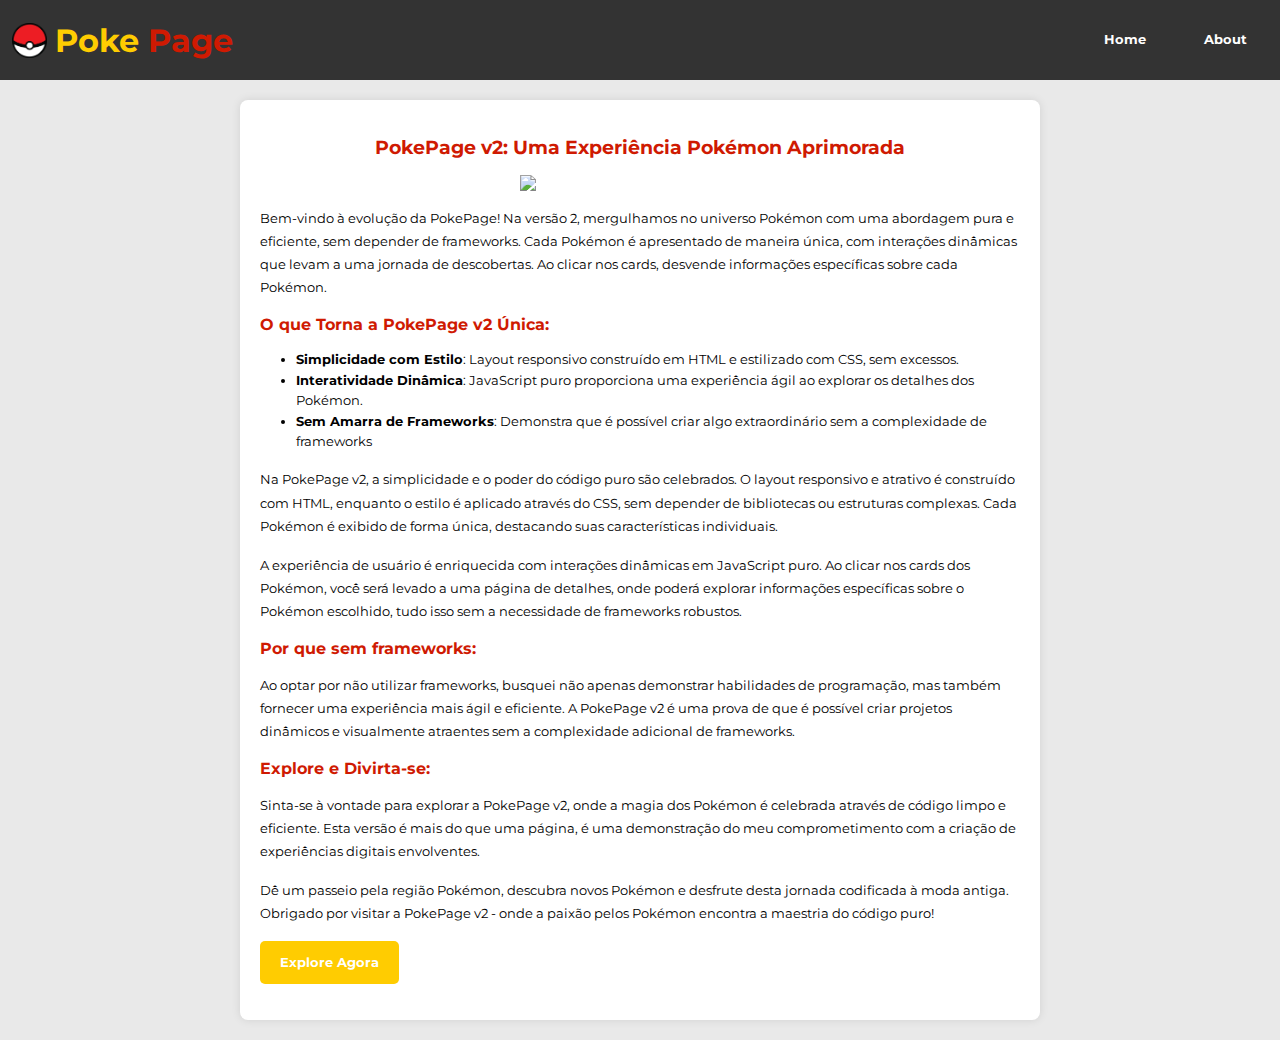
==== about.html @ 0541a3fd "projeto fase 1" ====
<!DOCTYPE html>
<html lang="en">

<head>
    <meta charset="UTF-8">
    <meta http-equiv="X-UA-Compatible" content="IE=edge">
    <meta name="viewport" content="width=device-width, initial-scale=1.0">
    <link rel="stylesheet" href="https://cdnjs.cloudflare.com/ajax/libs/font-awesome/6.5.1/css/all.min.css"
        integrity="sha512-DTOQO9RWCH3ppGqcWaEA1BIZOC6xxalwEsw9c2QQeAIftl+Vegovlnee1c9QX4TctnWMn13TZye+giMm8e2LwA=="
        crossorigin="anonymous" referrerpolicy="no-referrer" />
    <link rel="stylesheet" href="css/about.css">
    <title>Pokedex PureJS - About</title>
</head>

<body>

    <nav class="navbar">
        <div class="first_nav">
            <img src="images/4.png" alt="logo">
            <h1 class="navbar-title">
                <span class="bg-color-font-1">Poke</span>
                <span class="bg-color-font-2">Page</span>
            </h1>
        </div>

        <ul class="link_itens">
            <li>
                <a href="index.html">Home</a>
            </li>
            <li>
                <a href="about.html">About</a>
            </li>
        </ul>
    </nav>

    <div class="container">
        <section class="about">
            <aside>
                <h3 class="title text-center">PokePage v2: Uma Experiência Pokémon Aprimorada</h3>
                <div class="poke-img">
                    <img id="pokeImage" class="poke-img" src="https://raw.githubusercontent.com/PokeAPI/sprites/master/sprites/pokemon/other/home/1.png">
                </div>

                <p>Bem-vindo à evolução da PokePage! Na versão 2, mergulhamos no universo Pokémon com uma abordagem pura
                    e eficiente, sem depender de frameworks. Cada Pokémon é apresentado de maneira única, com interações
                    dinâmicas que levam a uma jornada de descobertas. Ao clicar nos cards, desvende informações
                    específicas sobre cada Pokémon.</p>

                <h4 class="title">O que Torna a PokePage v2 Única:</h4>

                <ul class="ms-3">
                    <li><strong>Simplicidade com Estilo</strong>: Layout responsivo construído em HTML e estilizado com
                        CSS, sem excessos.</li>
                    <li><strong>Interatividade Dinâmica</strong>: JavaScript puro proporciona uma experiência ágil ao
                        explorar os detalhes dos Pokémon.</li>
                    <li><strong>Sem Amarra de Frameworks</strong>: Demonstra que é possível criar algo extraordinário
                        sem a complexidade de frameworks</li>
                </ul>

                <p class="ms-4">Na PokePage v2, a simplicidade e o poder do código puro são celebrados. O layout
                    responsivo e
                    atrativo é
                    construído com HTML, enquanto o estilo é aplicado através do CSS, sem depender de bibliotecas ou
                    estruturas complexas. Cada Pokémon é exibido de forma única, destacando suas características
                    individuais.</p>

                <p>A experiência de usuário é enriquecida com interações dinâmicas em JavaScript puro. Ao clicar nos
                    cards
                    dos Pokémon, você será levado a uma página de detalhes, onde poderá explorar informações específicas
                    sobre o Pokémon escolhido, tudo isso sem a necessidade de frameworks robustos.</p>

                <h4>Por que sem frameworks:</h4>

                <p>Ao optar por não utilizar frameworks, busquei não apenas demonstrar habilidades de programação, mas
                    também fornecer uma experiência mais ágil e eficiente. A PokePage v2 é uma prova de que é possível
                    criar
                    projetos dinâmicos e visualmente atraentes sem a complexidade adicional de frameworks.</p>

                <h4>Explore e Divirta-se:</h4>

                <p>Sinta-se à vontade para explorar a PokePage v2, onde a magia dos Pokémon é celebrada através de
                    código
                    limpo e eficiente. Esta versão é mais do que uma página, é uma demonstração do meu comprometimento
                    com a
                    criação de experiências digitais envolventes.</p>

                <p>Dê um passeio pela região Pokémon, descubra novos Pokémon e desfrute desta jornada codificada à moda
                    antiga. Obrigado por visitar a PokePage v2 - onde a paixão pelos Pokémon encontra a maestria do
                    código
                    puro!</p>

                <p>
                    <a href="index" class="cta-button">Explore Agora</a>
                </p>
            </aside>
        </section>
    </div>

    <script>
        function getRandomPokemonId() {
            return Math.floor(Math.random() * 999) + 1;
        }

        function updatePokemonImage() {
            const pokeImage = document.getElementById('pokeImage');
            const randomPokemonId = getRandomPokemonId();

            pokeImage.src = `https://raw.githubusercontent.com/PokeAPI/sprites/master/sprites/pokemon/other/home/${randomPokemonId}.png`;
        }

        setInterval(updatePokemonImage, 8000);
    </script>

</body>

</html>
---- css/about.css ----
@import url('https://fonts.googleapis.com/css2?family=Montserrat:ital,wght@0,100..900;1,100..900&display=swap');

* {
    padding: 0;
    margin: 0;
    box-sizing: border-box;
}

body,
html {
    font-family: "Montserrat", sans-serif;
    background-color: #e9e9e9;
}

a {
    text-decoration: none;
}

.ms-3 {
    margin-left: 2.25rem;
}

.container {
    max-width: var(--mx-width, 1200px);
    padding: 0 var(--gutter, 15px);
    margin: 0 auto;
}

/* NAVBAR */
.navbar {
    display: flex;
    height: 80px;
    justify-content: space-between;
    align-items: center;
    padding: 0.75em;
    margin-bottom: 0.8rem;
    background-color: #333;
    color: #FFF;
    position: sticky;
    left: 0;
    top: 0;
    width: 100%;
    z-index: 2;
}

.first_nav {
    display: flex;
    justify-content: center;
    align-items: center;
}

.first_nav img {
    width: 35px;
    height: 35px;
}

.first_nav h1 {
    margin-left: 0.5rem;
}

.link_itens {
    display: flex;
    margin: 0 1rem;
    list-style: none;
}

.link_itens li {
    margin-left: 3rem;
}

.link_itens a {
    text-decoration: none;
    color: #FFF;
    padding: 5px;
    transition: all .4s ease-in;
    border-bottom: 1px solid transparent;
    cursor: pointer;
}

.link_itens a:hover {
    border-color: #ffcc01;
    color: #ffcc01;
}

.bg-color-font-1,
.bg-color-font-2,
.navbar-title {
    margin: 0;
    padding: 0;
}

.bg-color-font-1 {
    color: #ffcc01;
}

.bg-color-font-2 {
    color: #cf1a02;
}

/* ABOUT */
section {
    max-width: 800px;
    margin: 20px auto;
    padding: 20px;
    background-color: #fff;
    border-radius: 8px;
    box-shadow: 0 0 10px rgba(0, 0, 0, 0.1);
}

h3,
h4 {
    color: #cf1a02;
}

p,
li {
    font-size: .8em;
    line-height: 1.6;
    margin: 0;
}

a {
    color: #007bff;
    text-decoration: none;
    font-weight: bold;
}

a:hover {
    text-decoration: underline;
}

.cta-button {
    display: inline-block;
    padding: 10px 20px;
    background-color: #ffcc01;
    color: #fff;
    text-decoration: none;
    border-radius: 5px;
    transition: background-color 0.3s ease;
}

.cta-button:hover {
    background-color: #8e7306;
}

/* git */
.text-center {
    text-align: center;
}

.about h1 {
    font-size: 30px;
}

.about p {
    /* max-width: 750px; */
    margin: 1rem auto;
    line-height: 1.8;
}

.about .title {
    margin: 1rem 0;
}

.about img {
    width: 240px;
}

.poke-img {
    display: flex;
    justify-content: center;
}
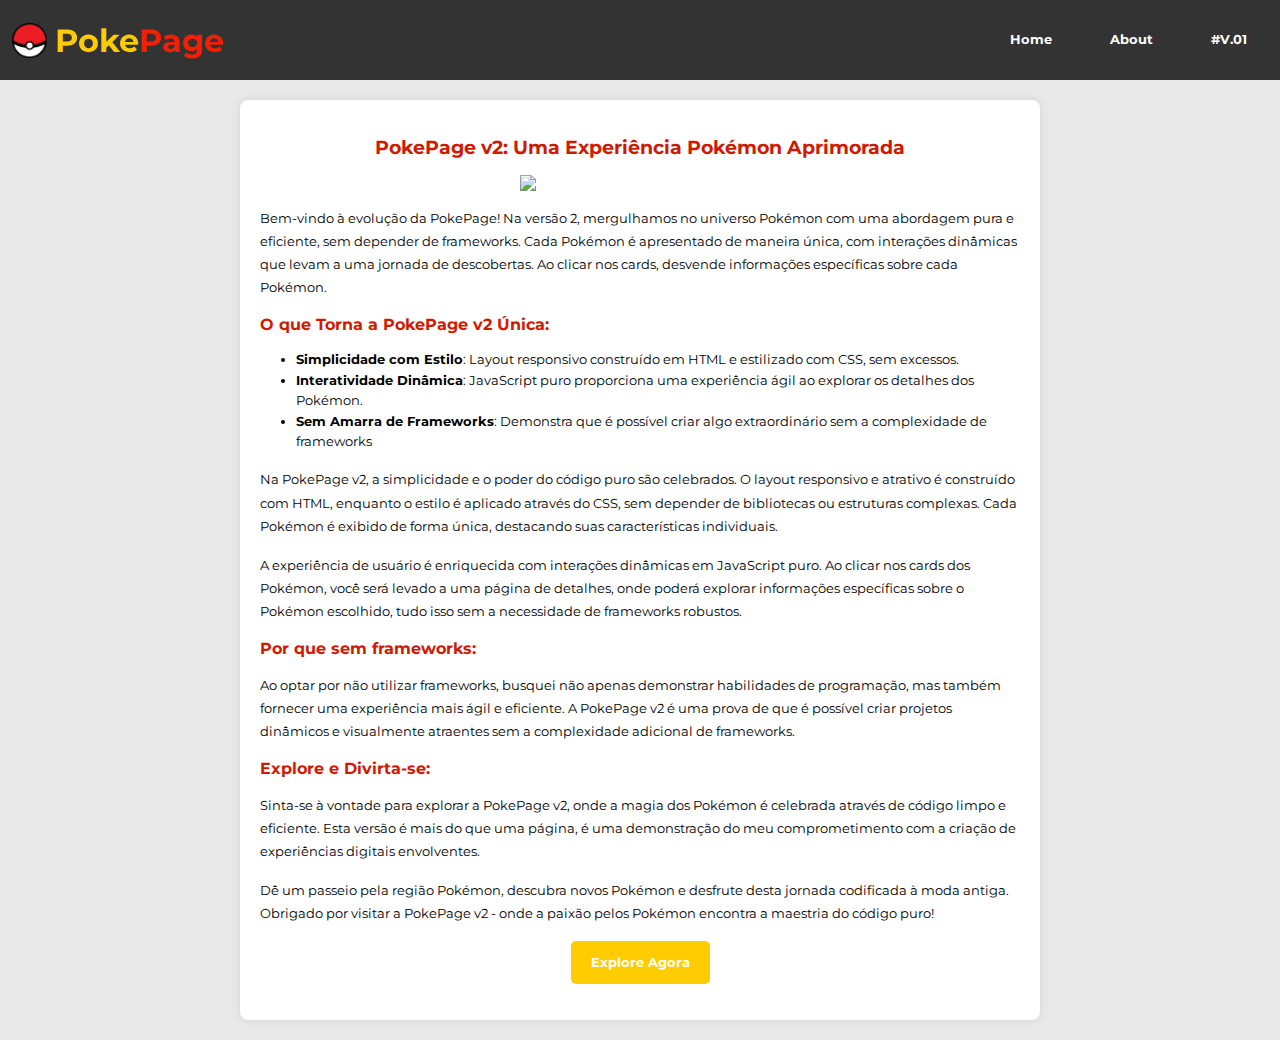
==== commit c06be412: "reponsividade" ====
--- a/about.html
+++ b/about.html
@@ -18,8 +18,7 @@
         <div class="first_nav">
             <img src="images/4.png" alt="logo">
             <h1 class="navbar-title">
-                <span class="bg-color-font-1">Poke</span>
-                <span class="bg-color-font-2">Page</span>
+                <span class="bg-color-font">PokePage</span>
             </h1>
         </div>
 
@@ -30,6 +29,9 @@
             <li>
                 <a href="about.html">About</a>
             </li>
+                <li>
+                    <a href="https://pokepage-iota.vercel.app/" target="_blank">#V.01</a>
+                </li>
         </ul>
     </nav>
 
@@ -89,7 +91,7 @@
                     código
                     puro!</p>
 
-                <p>
+                <p class="button">
                     <a href="index" class="cta-button">Explore Agora</a>
                 </p>
             </aside>
--- a/css/about.css
+++ b/css/about.css
@@ -89,12 +89,13 @@
     padding: 0;
 }
 
-.bg-color-font-1 {
-    color: #ffcc01;
-}
-
-.bg-color-font-2 {
-    color: #cf1a02;
+.bg-color-font {
+    color: #65f59c;
+    background-image: -webkit-linear-gradient(0deg, #FFCC01 50%, #f12005 28%);
+    background-clip: text;
+    -webkit-background-clip: text;
+    text-fill-color: transparent;
+    -webkit-text-fill-color: transparent;
 }
 
 /* ABOUT */
@@ -169,4 +170,21 @@
 .poke-img {
     display: flex;
     justify-content: center;
+}
+
+.button {
+    width: 100%;
+    text-align: center;
+    padding: 0 20px;
+}
+
+@media screen and (max-width: 576px) {
+
+    .link_itens li {
+        margin-left: 1rem;
+    }
+
+    .cta-button {
+        width: 100%;
+    }
 }